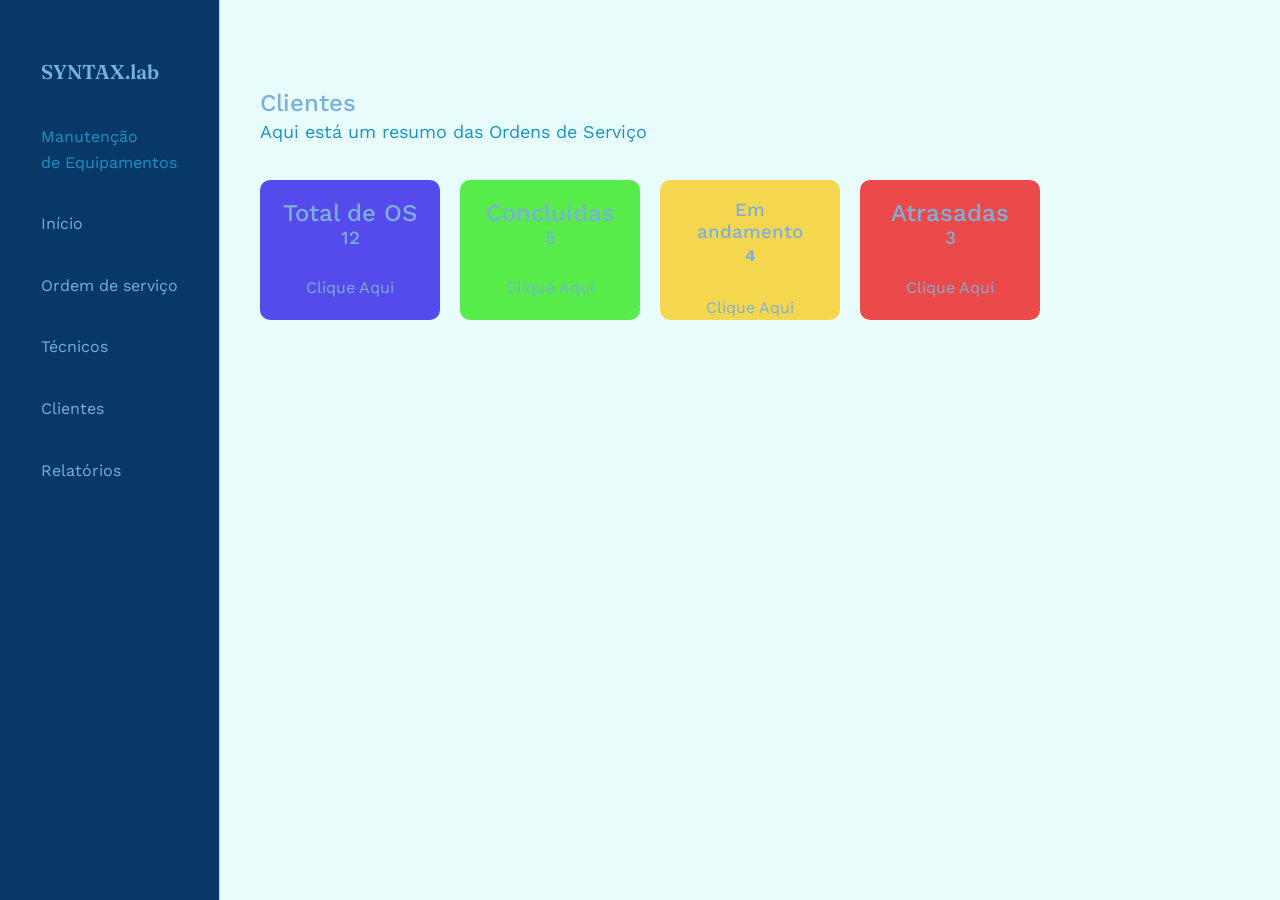
==== clientes.html @ 16bf8747 "Add files via upload" ====
<!DOCTYPE html>
<html lang="en">
<head>
    <meta charset="UTF-8">
    <meta name="viewport" content="width=device-width, initial-scale=1.0">
    <title>SISTEMA DE ORDEM DE SERVIÇO</title>
    <link rel="stylesheet" href="style.css">
</head>
<body>
    
    <link rel="preconnect" href="https://fonts.googleapis.com">
    <link rel="preconnect" href="https://fonts.gstatic.com" crossorigin>
    <link href="https://fonts.googleapis.com/css2?family=Fraunces:ital,opsz,wght@0,9..144,100..900;1,9..144,100..900&family=Work+Sans:ital,wght@0,100..900;1,100..900&display=swap" rel="stylesheet">
    
    
    <link rel="preconnect" href="https://fonts.googleapis.com">
    <link rel="preconnect" href="https://fonts.gstatic.com" crossorigin>
    <link href="https://fonts.googleapis.com/css2?family=Work+Sans:ital,wght@0,100..900;1,100..900&display=swap" rel="stylesheet">
</head>
<body>
    <!-- ================================= -->
    <!-- INÍCIO CABEÇALHO -->
    <!-- ========================= -->
    <header class="topo">
        <div class="topo-conteudo">
            
            <nav class="menu">
                <img src="" alt="">
                <a href="#" class="marca">SYNTAX.lab </a> <p>Manutenção<br> de Equipamentos</p>
                <a href="index.html">Início</a>
                <a href="ordem.html">Ordem de serviço</a>
                <a href="tecnicos.html">Técnicos</a>
                <a href="clientes.html">Clientes</a>
                <a href="relatorios.html">Relatórios</a>
            </nav>
            
            <!-- se tirar do nav depois no CSS vc consegue editar somente ele. (Somente nas guias de navegação (ex; sobre, inicio,etc) -->
            
            <!-- <a href="#contato" class="botao-menu">Agendar Visita</a> -->
        </div>
    </header>
    <!-- FIM DO CABEÇALHO -->
    
    <!-- ============================== -->
    <!-- INÍCIO DA HERO -->
    <!-- ============================= -->
    <section class="hero">
        <div class="hero-texto">
            <h2>Clientes</h2>
            <p>Aqui está um resumo das Ordens de Serviço</p>
<main>

<section class="card1">
<H2>Total de OS</H2>
<h3>12</h3><br>
<a href="#">Clique Aqui</a>
</section>


<section class="card2">
<H2>Concluídas</H2>
<h3>5</h3><br>
<a href="#">Clique Aqui</a>
</section>

<section class="card3">
    <h3>Em andamento</h3>
    <h4>4</h4><br> 
    <a href="#">Clique Aqui</a>
</section>

<section class="card4">
    <h2>Atrasadas</h2>
    <h3>3</h3><br>
    <a href="#">Clique Aqui</a>

</section>
</main><br>

    <!-- BLOCK
<h3>Últimas Ordens de Serviço</h3>
<div class="block"div>
<div class="container">Ver todas</div>
<table>
    <tr>
        <th>Nº da OS</th>
        <th>Cliente</th>
        <th>Equipamento</th>
        <th>Status</th>
        <th>Data</th>
    </tr>

    <tr>
        <td>001</td>
        <td>João da Silva</td>
        <td>Ar-condicionado</td>
        <td><span class="andamento">Em andamento</span></td>
        <td>16/09/2026</td>
    </tr>

    <tr>
        <td>002</td>
        <td>Maria Souza</td>
        <td>Geladeira</td>
        <td><span class="concluida">Concluída</span></td>
        <td>15/09/2026</td>
    </tr>

    <tr>
        <td>003</td>
        <td>Carlos Lima</td>
        <td>Máquina de lavar</td>
        <td><span class="pendente">Pendente</span></td>
        <td>14/09/2026</td>
    </tr>

    <tr>
        <td>004</td>
        <td>Ana Paula</td>
        <td>Ar-condicionado</td>
        <td><span class="andamento">Em andamento</span></td>
        <td>13/09/2026</td>
    </tr>

    <tr>
        <td>005</td>
        <td>Roberto Alves</td>
        <td>Freezer</td>
        <td><span class="concluida">Concluída</span></td>
        <td>12/09/2026</td>
    </tr>
</table>


    
</body>
</html> -->

</body>
</html>
---- style.css ----
/* ==============================================
CORES DO SITE
================================================*/
/* Vamos colocar todas as cores nas variaveis e ja vai alterar automatico  */


 /* root serve p manter uma configuração padrão. adicionar cores, tudo aquilo que vc vai reutilizar, tamanho da fonte */
:root {
    --cor-texto-escuro: #7bb0db;
    --cor-creme: #ffffff;
    --cor-fundo-pagina: #e2fbfcb9;
    --cor-terracota: #1794c5;
    --cor-terracota-escuro: #3a4ad4;
    --cor-carvao: #36454f;
    --cor-linha: rgba(36, 34, 34, 0.1);
    /* TODAS AS CORES UTILIZADAS NO SITE ESTÁ AQUI :) */
}

main {
    justify-content: space-evenly;
    display: flex;
    align-items: center; 
    gap: 20px;


}
.card1{
width: 180px;
height: 140px;
background-color: rgb(85, 74, 236);
border-radius: 10px;
padding: 20px;
text-align: center;
transition: transform 0.3s ease;

}
.card2{
width: 180px;
height: 140px;
background-color: rgb(88, 236, 74);
border-radius: 10px;
padding: 20px;
text-align: center;
transition: transform 0.3s ease;

}
.card3{
width: 180px;
height: 140px;
background-color: rgb(245, 214, 79);
border-radius: 10px;
padding: 20px;
text-align: center;
transition: transform 0.3s ease;

}
.card4{
width: 180px;
height: 140px;
background-color: rgb(236, 74, 74);
border-radius: 10px;
padding: 20px;
text-align: center;
transition: transform 0.3s ease;

}

.card:hover {
    transform: scale(1.05);
    box-shadow: 0 4px 8px rgba(141, 48, 48, 0.2);
}

.card h2 {
    margin bottom: 10px;
}

.card a {
    display: inline-block;
    margin-top: 10px;
    padding: 10px 20px;
    background-color: #f1e6e6;
    text-decoration: none;
    border-radius: 8px;
    transition: background-color 0.3s ease, color 0.3s ease;
    font-weight: bold;

}
/*===================================
 RESET BÁSICO 
 ====================================*/
 /* QUANDO QUISER APLICAR ALGO PRA TUDO NO SITE USA O ASTERISCO  */
 * {
    margin: 0;
    padding: 0;
    box-sizing: border-box;
 }

 html {
    scroll-behavior: smooth; 
    /* quando clicamos em um link da página, tipo #pecas, a pagina rola suavemente até lá em vez de "pular e ficar uma linha grande" */
 }

 body {
    font-family: 'Work Sans', 'poppins';
    color: var(--cor-texto-escuro);
    background-color: var(--cor-fundo-pagina);
    line-height: 1.6;
    margin-left: 220px;
 }

a {
    
    color: inherit; 
    /* faz com que o link herde a cor do texto ao redor, em vez do azul padrão navegador  */
    text-decoration: none;

}

/* ===============================
BOTÕES
==================================*/


.botao {
    display: inline-flex;
/* vira um flexbox, mas continua "na linha" do yexyo, não ocupa a linha inteira */
    padding: 0.5rem 1rem;
    align-items: center;
    justify-content: center;
    padding: 14px;
    border-radius: 4px;
    font-weight: 500;
    font-size: 15px;
    transition: transform 0.2s ease, background-color 0.2s ease;
    /* Deixa a mudança de cor e subir no hover suave, em vez de instantânea */

}

.botao-preenchido {
    background-color: var(--cor-terracota);
    color: var(--cor-creme);
}


.botao-preenchido:hover {
    background-color: var(--cor-terracota-escuro);
    transform: translateY(-2px);
    /* faz o botão "subir" quando passa o mouse por cima */
}
.botao-contorno {
    border: 1.5px solid var(--cor-terracota);
    color: var(--cor-terracota);
}
.botao-claro {
    background: var(--cor-fundo-pagina);
    color: var(--cor-terracota);
}

/* ===============================
MENU DO TOPO
================================== */

.topo {
    background-color: #1794c5;
    position: fixed;
    top: 0;
    left: 0;
    width: 220px;
    height: 100vh;
    background-color: #083966;
    border-right: 1px solid #ccc;

    display: flex;
    flex-direction: column;
}

.topo nav {
    display: flex;
    flex-direction: column;
}

.topo-conteudo {
    display: flex;
    align-items: center ;
    justify-content: space-between;
    max-width: 1180px;
    margin: 0 auto;
    padding: 20px 40px;

}

.marca {
    font-family: "Fraunces", serif;
    font-size: 20px;
    font-weight: 600;

}

.menu {
    display: flex;
    gap: 36px;

}

/* BOTÃO DE AGENDAR VISITA */
.botao-menu {
    font-size: 14px;
    font-weight: 500;
    color: var(--cor-fundo-pagina);
    background: var(--cor-texto-escuro);
    padding: 10px 20px;
    border-radius: 3px;

}
/* BLOCK */
.block {
    display: block;
    margin-bottom: 90%;
    background-color: rgb(182, 222, 238);
    border: 3px solid rgb(159, 211, 253);
    padding: 10px;
    margin: 30px 0;
    size: 100%;
    border-radius: 10px;
}
table {
    width: 100%;
    border-collapse: collapse;
    background-color: rgb(255, 255, 255);
    border-radius: 10px;
}

th {
    text-align: left;
    padding: 12px;
    background-color: #b7cbdf;
    font-size: 14px;
}

td {
    padding: 12px;
    border-bottom: 1px solid #f1f1f1;
    font-size: 14px;
}

.andamento,
.concluida,
.pendente {
    padding: 5px 10px;
    border-radius: 8px;
    font-size: 12px;
}

.andamento {
    background-color: #fff0c2;
    color: #d99000;
}

.concluida {
    background-color: #d5f5e3;
    color: #168653;
}

.pendente {
    background-color: #d8dce4;
    color: #475569;
}

.container {
    justify-content: flex-end;
    align-items: end;
    display: flex;
}

 h1,h2,h3 {
    font-family: 'Work Sans', sans-serif;
    font-weight: 500;
    line-height: 1.15;
    
 }
p {
    color: var(--cor-terracota);
    max-width: 46ch;     
    /* Largura máxima do parágrafo */
}


/* ============================
MENU DO TOPO
=============================== */

.hero {
    display: flex;
    align-items: center;
    justify-content: space-between;
    flex-wrap: wrap;
/* se a tela for pequena, os itens quebram a linha de baixo em vez de espremer  */
    gap: 60px;
    max-width: 1180px;
    margin: 0 auto;
    padding: 90px 40px 110px;
    }

    .hero texto {
    flex: 1 1 480px;
        /* 1= pode crescer para ocupar espaço extra */
        /* 1= pode encolher se faltar espaço */
        /* 480px = tamanho "ideal de partida antes de crescer ou encolher" */
    }

    .hero-texto h1 {
    font-size: 44px;
    margin-bottom: 22px;

    }

    .hero p {
    font-size: 18px;
    margin-bottom: 34px;

    }

    .hero-botoes {
        display: flex;
        gap: 16px;
        flex-wrap: wrap;

    }

    .hero-imagem {
    flex: 1 1 340px;
    display: flex;
    justify-content: center;
    align-items: center;

    }
    .card{
background-color: rgba(255, 255, 255, 0.2);
border-radius: 10px;
padding: 20px;
text-align: center;


}

.entrar:hover {
    transform: scale(1.05);
    box-shadow: 0 4px 8px rgba(0, 0, 0, 0.2);
}

.card h2 {
    margin bottom: 10px;
}

.card a {
    display: inline-block;
    margin-top: 10px;
    padding: 10px 20px;
    background-color: #fff;
    color: #0992ec;
    text-decoration: none;
    border-radius: 8px;
    transition: background-color 0.3s ease, color 0.3s ease;
    font-weight: bold;

}


/* 
    .desenho-torno {
    width: 100px;

    } */
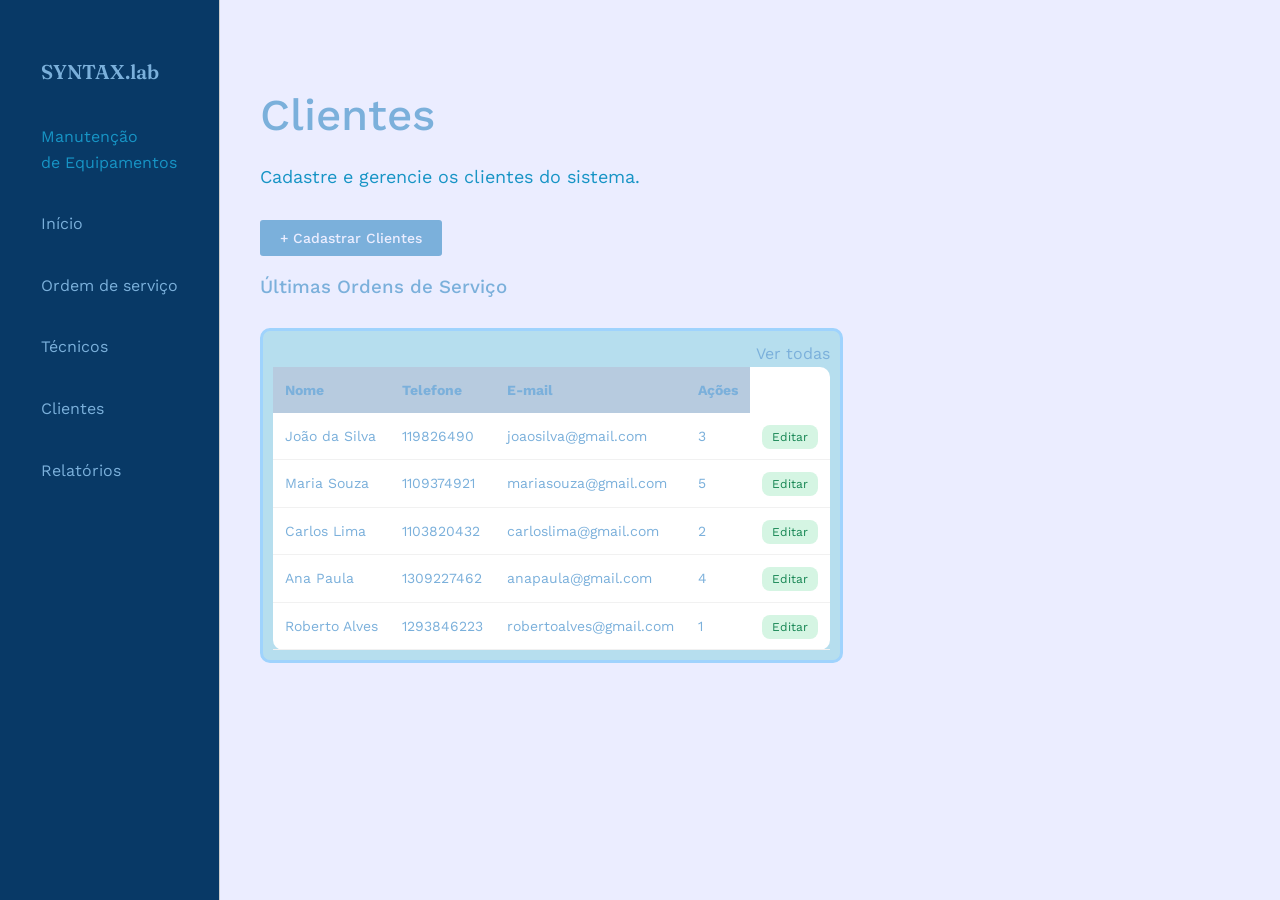
==== commit 9105ed51: "WEB OS" ====
--- a/clientes.html
+++ b/clientes.html
@@ -23,7 +23,8 @@
     <!-- ========================= -->
     <header class="topo">
         <div class="topo-conteudo">
-            
+          
+               
             <nav class="menu">
                 <img src="" alt="">
                 <a href="#" class="marca">SYNTAX.lab </a> <p>Manutenção<br> de Equipamentos</p>
@@ -33,7 +34,7 @@
                 <a href="clientes.html">Clientes</a>
                 <a href="relatorios.html">Relatórios</a>
             </nav>
-            
+
             <!-- se tirar do nav depois no CSS vc consegue editar somente ele. (Somente nas guias de navegação (ex; sobre, inicio,etc) -->
             
             <!-- <a href="#contato" class="botao-menu">Agendar Visita</a> -->
@@ -46,36 +47,68 @@
     <!-- ============================= -->
     <section class="hero">
         <div class="hero-texto">
-            <h2>Clientes</h2>
-            <p>Aqui está um resumo das Ordens de Serviço</p>
-<main>
+            <h1>Clientes</h1>
+            <p>Cadastre e gerencie os clientes do sistema.</p>
 
-<section class="card1">
-<H2>Total de OS</H2>
-<h3>12</h3><br>
-<a href="#">Clique Aqui</a>
-</section>
+            <a href="cadascliente.html" class="botao-menu">+ Cadastrar Clientes</a><br><br>
 
+ <!-- BLOCK -->
+  
+<h3>Últimas Ordens de Serviço</h3>
+<div class="block"div>
+<div class="container">Ver todas</div>
+<table>
+    <tr>
+        <th>Nome</th>
+        <th>Telefone</th>
+        <th>E-mail</th>
+        <th>Ações</th>
+    </tr>
 
-<section class="card2">
-<H2>Concluídas</H2>
-<h3>5</h3><br>
-<a href="#">Clique Aqui</a>
-</section>
+    <tr>
+        
+        <td>João da Silva</td>
+        <td>119826490</td>
+        <td>joaosilva@gmail.com</td>
+         <td>3</td>
+        <td><span class="concluida">Editar</span></td>
+    </tr>
 
-<section class="card3">
-    <h3>Em andamento</h3>
-    <h4>4</h4><br> 
-    <a href="#">Clique Aqui</a>
-</section>
+    <tr>
+        <td>Maria Souza</td>
+        <td>1109374921</td>
+        <td>mariasouza@gmail.com</td>
+        <td>5</td>
+        <td><span class="concluida">Editar</span></td>
+        
+    </tr>
 
-<section class="card4">
-    <h2>Atrasadas</h2>
-    <h3>3</h3><br>
-    <a href="#">Clique Aqui</a>
+    <tr>
+        
+        <td>Carlos Lima</td>
+        <td>1103820432</td>
+        <td>carloslima@gmail.com</td>
+         <td>2</td>
+        <td><span class="concluida">Editar</span></td>
+    </tr>
 
-</section>
-</main><br>
+    <tr>
+        
+        <td>Ana Paula</td>
+        <td>1309227462</td>
+        <td>anapaula@gmail.com</td>
+         <td>4</td>
+        <td><span class="concluida">Editar</span></td>
+    </tr>
+
+    <tr>
+        <td>Roberto Alves</td>
+        <td>1293846223</td>
+        <td>robertoalves@gmail.com</td>
+         <td>1</td>
+        <td><span class="concluida">Editar</span></td>
+    </tr>
+</table>
 
     <!-- BLOCK
 <h3>Últimas Ordens de Serviço</h3>
@@ -129,12 +162,10 @@
         <td><span class="concluida">Concluída</span></td>
         <td>12/09/2026</td>
     </tr>
-</table>
+</table> -->
 
-
-    
 </body>
-</html> -->
+</html>
 
 </body>
 </html>
--- a/style.css
+++ b/style.css
@@ -8,19 +8,45 @@
 :root {
     --cor-texto-escuro: #7bb0db;
     --cor-creme: #ffffff;
-    --cor-fundo-pagina: #e2fbfcb9;
+    --cor-fundo-pagina: #ebedff;
     --cor-terracota: #1794c5;
     --cor-terracota-escuro: #3a4ad4;
     --cor-carvao: #36454f;
     --cor-linha: rgba(36, 34, 34, 0.1);
     /* TODAS AS CORES UTILIZADAS NO SITE ESTÁ AQUI :) */
 }
-
+.input-login {
+display: flex;
+justify-content: space-between;
+width: 100PX;
+align-items: center;
+flex-wrap: nowrap;
+font-size: 0.9rem;
+font-weight: 500;
+}
+form .input-login + .input-login {
+margin-top: 1.5rem;
+
+.label-login {
+display: flex;
+justify-content: space-between;
+width: 100px;
+flex-wrap: nowrap;
+align-items: center;
+font-size: 0.9rem;
+font-weight: 500;
+}
+}
 main {
     justify-content: space-evenly;
     display: flex;
     align-items: center; 
     gap: 20px;
+}
+
+.card {
+text-align: center;
+justify-content: center;
 
 
 }
@@ -57,33 +83,47 @@
 .card4{
 width: 180px;
 height: 140px;
-background-color: rgb(236, 74, 74);
+background-color: rgb(255, 35, 35);
 border-radius: 10px;
 padding: 20px;
 text-align: center;
 transition: transform 0.3s ease;
 
 }
-
-.card:hover {
-    transform: scale(1.05);
-    box-shadow: 0 4px 8px rgba(141, 48, 48, 0.2);
+.cards {
+    
+    display: flex;
+    flex-direction: row;
+    gap: 20px;
+    width: 100%;
+}
+
+.card {
+    width: 180px;
+    height: 140px;
+    background-color: #000000;
+    border-radius: 10px;
+    box-sizing: border-box;
+    padding: 20px;
+    text-align: center;
+    flex-shrink: 0;
 }
 
 .card h2 {
-    margin bottom: 10px;
-}
-
-.card a {
-    display: inline-block;
-    margin-top: 10px;
-    padding: 10px 20px;
-    background-color: #f1e6e6;
-    text-decoration: none;
-    border-radius: 8px;
-    transition: background-color 0.3s ease, color 0.3s ease;
-    font-weight: bold;
-
+    margin: 0;
+    color: rgb(153, 29, 29);
+    font-size: 22px;
+}
+
+.card p {
+    margin: 5px 0 20px;
+    color: rgb(14, 2, 2);
+    font-size: 18px;
+}
+
+.card span {
+    color: rgb(10, 9, 85);
+    font-size: 15px;
 }
 /*===================================
  RESET BÁSICO 
